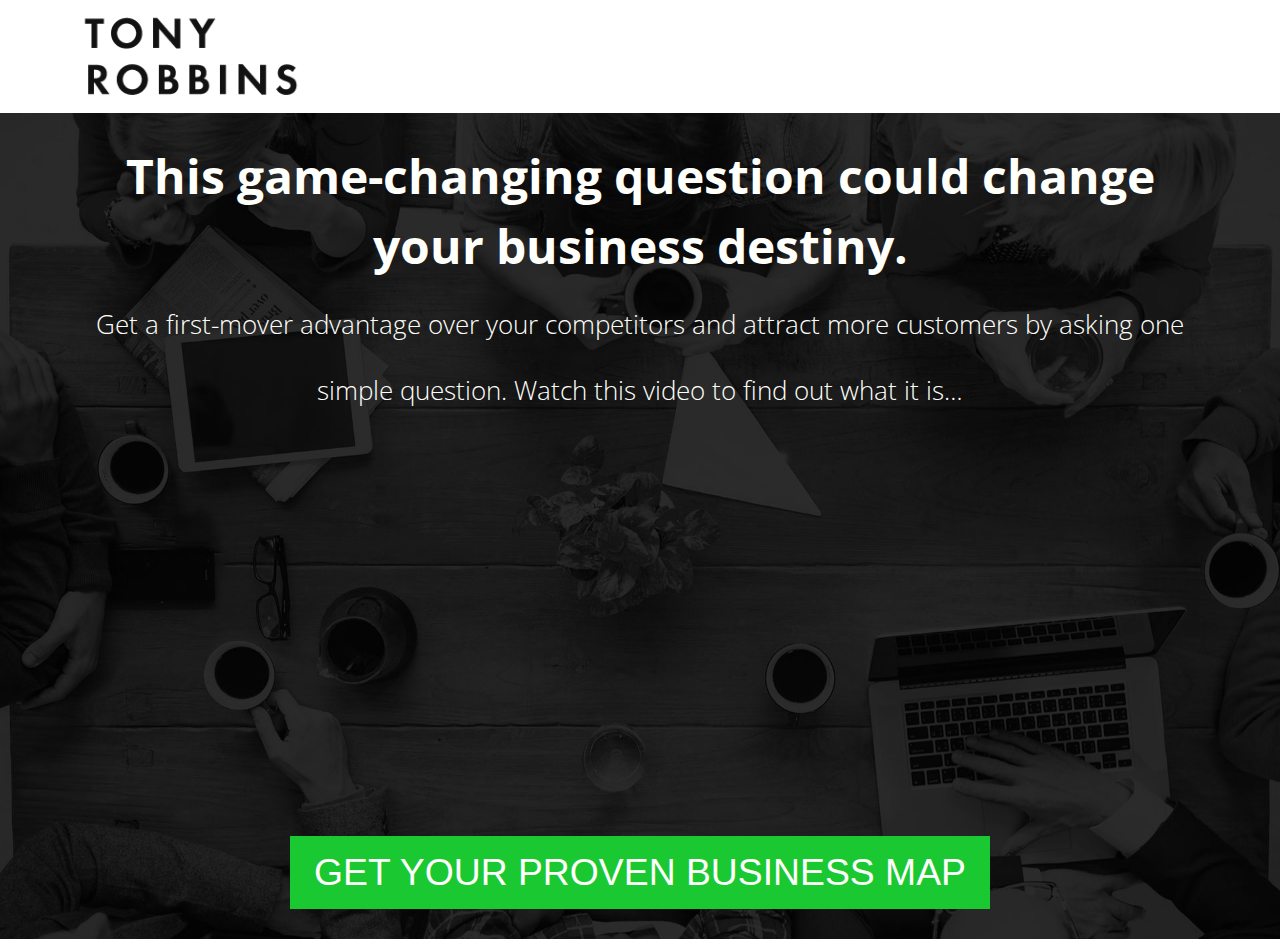
==== video-1/index.html @ 9089d2b7 "Initial commit" ====
<!DOCTYPE html>
<html lang="en">
<head>
    <meta charset="utf-8">
    <link rel="stylesheet" type="text/css" href="styles/leadpage.css">
    <meta name="viewport" content="width=device-width, initial-scale=1">
    <title>Template Starter Kit</title>
    
    <meta content="" name="description">
    <meta content="" name="keywords">
    <meta content="14472b173f72a2:114310441b46dc" name="leadpages-meta-id">
    <meta content="5682617542246400" name="leadpages-form-id">
    <meta content="https://my.leadpages.net" name="leadpages-url">
    <meta name="leadpages-meta-id" content="14472b173f72a2:114310441b46dc" />
    <meta name="leadpages-served-by" content="leadpages" />
    <link href='http://fonts.googleapis.com/css?family=Open+Sans:400,600,700' rel='stylesheet' type='text/css'>
</head>
<body>
     
<div class="container">
    <div class="row">
        <div class="col-md-12">
            <img src="images/logo.png" class="logo role-element leadstyle-image" id="ic-top-logo" style="max-width: 254px;">
        </div>
    </div>
</div>

<div class="hero-wrapper" id="ic-hero">
    <img src="images/bg.jpg" class="background-image role-element leadstyle-background-image" id="ic-hero-background">
    <div class="container">
        <div class="row">
            <div class="col-md-12">
                <h1 id="ic-hero-head" class="role-element leadstyle-text"><span style="font-family:open sans;"><strong><span class="leadstyle-fontsized" style="font-size:48px;">This game-changing question could change your business destiny.</span></strong><br><span class="leadstyle-fontsized" style="font-size:26px;">Get a first-mover advantage over your competitors and attract more customers by asking one simple </span></span><span class="leadstyle-fontsized" style="font-size:26px;"><span style="font-family:open sans;">question.&#160;Watch this video to find out what it is&#8230; </span></span><br>&#160;</h1>
                <div class="video role-element leadstyle-video" id="ic-hero-video" data-lp-responsive="height" data-lp-ratio-height="0.5625" data-lp-ratio-width="1.7777777777777777" style="max-width: 600px; width: 100%;"><iframe width="560" height="315" src="https://www.youtube.com/embed/GpHOoyLZXFs" frameborder="0" allowfullscreen></iframe></div>
                <a href="javascript:void(0)" class="ic-cta role-element leadstyle-link" data-toggle="modal" data-target="#myModal">GET YOUR PROVEN BUSINESS MAP</a>
                </div>
        </div>
    </div>
</div>

        <!-- Form -->
            <div class="modal fade" id="myModal" tabindex="-1" role="dialog" aria-labelledby="myModalLabel" aria-hidden="true">
              <div class="modal-dialog  modal-lg">
                <div class="modal-content">
                  <div class="modal-header">
                    <button type="button" class="close" data-dismiss="modal" aria-label="Close"><span aria-hidden="true">&times;</span></button>
                    <img id="leadpages-form-header-image" class="hidden-xs hidden-sm" src="images/leadbox_status_bar_gray3.gif">
                    <h4 class="modal-title" id="myModalLabel">Almost there! Please complete this form and click the button below to gain instant access.</h4>
                  </div>
                  <div class="modal-body">
                    <div class="row">
                        <div class="col-lg-4 col-md-4 col-sm-4 col-xs-12"><img class="hidden-xs" src="images/leadbox-image-placeholder3.png" alt=""></div>
                        <div class="col-lg-8 col-md-8 col-sm-8 col-xs-12"><h4 class="formTitle">Enter your email address below to reserve _______... it's 100% FREE!</h4>
                        <form action="#">
                            <input type="text" name="email" placeholder="Email">
                            <input type="text" name="firstName" placeholder="First name">
                            <input type="text" name="lastName" placeholder="Last name">
                            <input type="text" name="phone" placeholder="Phone">
                            <button id="leadpages-submit-button" type="submit">
                            Free Instant Access »
                            </button>
                        </form>
                        <div style="text-align: center"><i class="icon-lock"></i><i>We hate SPAM and promise to keep your email address safe. </i></div>
                    </div>
                    </div>
                  </div>
                </div>
              </div>
            </div>
        <!-- Form -->
    <link rel="stylesheet" href="style/style.css">
    <link rel="stylesheet" href="styles/default-style.css">
    <link rel="stylesheet" href="styles/bootstrap.min.css">
    <link rel="stylesheet" href="styles/localStyles.css">
    <script src="js/jquery-1.9.1.min.js"></script>
    <script src="js/bootstrap.min.js"></script>
</body>
</html>
---- video-1/styles/leadpage.css ----
/*
	There are going to be 5 sets of rules in this document, for five modes...
		1.) Development
		2.) Preview
		3.) Editing
		4.) Publish
		5.) Publish (with nojs)
*/

.leadbox {
	background: rgba(0,0,0,0.5);
	border: 0;
	top: 0px;
	left: 0px;
	z-index: 99999;
	display: block;
	position: absolute;
	overflow: auto;
	-webkit-overflow-scrolling: touch;
}


.editable-selectable {
  -webkit-transition: none;
  -o-transition: none;
  transition: none;
}

.leadstyle-fontsized {
	line-height: normal;
}

/* ContextMenu */
.ui-context-menu {}
.ui-context-menu-option {}
.ui-context-menu-option:hover {
	background: #333;
}

/* leadstyle classes wrappers are applied to an element when object-swapping occurs */

.leadstyle-editable-wrapper {
  text-align: center; /* Generally speaking, we want swapped content to center. Exceptions have controls in the builder. */
}

/* leadstyle classes are applied based upon an object's editable type */

.leadstyle-text {
  outline-color: transparent !important;
  outline-style: none !important;
}

.leadstyle-editing .leadstyle-text:focus,
.leadstyle-editing .leadstyle-text *:focus {
  text-shadow: none !important;
  outline: none !important;
  outline-color: transparent !important;
  outline-style: none !important;
}

/* Selector logic is stupid. Can't resuse selectors.*/

.leadstyle-editing .leadstyle-text::selection {
  color: #FFFFFF;
  background-color: #1FA2ED;
  text-shadow: none;
}

.leadstyle-editing .leadstyle-text *::selection {
  color: #FFFFFF;
  background-color: #1FA2ED;
  text-shadow: none;
}

.leadstyle-editing .leadstyle-text::-moz-selection {
  color: #FFFFFF;
  background-color: #1FA2ED;
  text-shadow: none;
}

.leadstyle-editing .leadstyle-text *::-moz-selection {
  color: #FFFFFF;
  background-color: #1FA2ED;
  text-shadow: none;
}

.leadstyle-image {
	max-width: 100%;
}

.leadstyle-video {}
.leadstyle-video .ui-button {
	width: 30% !important;
	height: auto !important;
}

.leadstyle-container {}
.leadstyle-container-fadein {
	display: none;
}

.leadstyle-link {
  min-width: 10px;
  display: inline-block;
  cursor: pointer;
}

.leadstyle-button-link {
  min-width: 10px;
  min-height: 10px;
  display: inline-block;
  padding: 5% 10%;
  margin: 5px auto;
  border: 0;
  text-align: center !important;
  text-decoration: none !important;
  text-indent: 0px !important;
  text-shadow: none !important;
  cursor: pointer;
  /* default color usually overridden with inline styles in the builder */
  background: #1FA2ED; /*lp-blue*/
  color: #FFFFFF; /*lp-white*/
}
.leadstyle-button-link:hover {
  opacity: 0.85;
  text-decoration: none;
}

/* image-link's have a bad habit of looking funny on highlight */
.leadstyle-image-link {
  display: inline-block;
}
.leadstyle-image-link img {
}

.leadstyle-optin-link {}
.leadstyle-javascript-link {}

.leadstyle-google-button,
.leadstyle-twitter-button,
.leadstyle-facebook-button {
	display: inline-block;
	width: 55px;
	height: 66px;
}
.leadstyle-facebook-button span {
	vertical-align: baseline !important;
}

.leadstyle-facebook-comments {
  height: auto !important;
  overflow: auto !important;
}
.leadstyle-facebook-comments,
.leadstyle-facebook-comments div,
.leadstyle-facebook-comments span,
.leadstyle-facebook-comments iframe {
	max-width: 100% !important;
}
.leadstyle-facebook-comments div,
.leadstyle-facebook-comments span,
.leadstyle-facebook-comments iframe {
	width: 100% !important;
}

.leadstyle-countdown {
	display: inline-block; 
	position: relative; 
}

.leadstyle-embed {
  display: block;
}
.leadstyle-embed .code-image {
  background: #272822;
  background-image: url(/static/builder/public/img/default-embed.png);
  background-position: center center;
  background-repeat: no-repeat;
  display: block;
  padding: 0;
  margin: 0;
  min-height: 25px;
  min-width: 75px;
  width: 100%;
  height: 100%;
  max-height: 100%;
  max-width: 100%;
  overflow: hidden;
  border-radius: 2px;
}

.leadstyle-layout {
  -webkit-box-sizing: border-box;
  -moz-box-sizing: border-box;
  box-sizing: border-box;
  margin: 0px auto;
  padding: 0px;
  border: 0px none;
  display: block;
  position: relative;
  clear: both;
}
.leadstyle-layout .row {
  -webkit-box-sizing: border-box;
  -moz-box-sizing: border-box;
  box-sizing: border-box;
  margin: 6px 0px 0px 0px;
  padding: 0px 0px 0px 0px;
  border: 0px none;
  display: block;
  position:relative;
  clear:both;
}
.leadstyle-layout .row .col {
  -webkit-box-sizing: border-box;
  -moz-box-sizing: border-box;
  box-sizing: border-box;
  padding: 0px 3px 0px 3px;
  margin: 0px 0px 0px 0px;
  border: 0px none;
  display:block;
  position:relative;
  float:left;
  overflow:visible;
  text-align: center;
}

.leadstyle-layout .row:first-child {
  margin: 0px;
}

.leadstyle-layout .row:after {
   content:" ";
   visibility:hidden;
   display:block;
   height:0;
   font-size:0;
   line-height:0;
   clear:both;
}

.leadstyle-layout .row .col-1,
.leadstyle-layout .row .col-1:last-child,
.leadstyle-layout .row .col-1:first-child {
  padding: 0px 0px 0px 0px;
  margin: 0px 0px 0px 0px;
}
.leadstyle-layout .row .col-1:first-child {
  margin: 0px 0px 0px 0px;
}

.leadstyle-layout .row .col-2,
.leadstyle-layout .row .col-2:last-child,
.leadstyle-layout .row .col-2:first-child {
  padding: 0px 0px 0px 3px;
  margin: 0px 0px 0px 3px;
}
.leadstyle-layout .row .col-2:first-child {
  margin: 0px 0px 0px -3px;
}

.leadstyle-layout .row .col-3,
.leadstyle-layout .row .col-3:last-child,
.leadstyle-layout .row .col-3:first-child {
  padding: 0px 0px 0px 4px;
  margin: 0px 0px 0px 2px;
}
.leadstyle-layout .row .col-3:first-child {
  margin: 0px 0px 0px -4px;
}

.leadstyle-layout .row .col-4,
.leadstyle-layout .row .col-4:last-child,
.leadstyle-layout .row .col-4:first-child {
  padding: 0px 0px 0px 6px;
  margin: 0px 0px 0px 2px;
}
.leadstyle-layout .row .col-4:first-child {
  margin: 0px 0px 0px -6px;
}

.leadstyle-layout .row .col-5,
.leadstyle-layout .row .col-5:last-child,
.leadstyle-layout .row .col-5:first-child {
  padding: 0px 0px 0px 8px;
  margin: 0px 0px 0px 2px;
}
.leadstyle-layout .row .col-5:first-child {
  margin: 0px 0px 0px -8px;
}

.leadstyle-layout .row .col-6,
.leadstyle-layout .row .col-6:last-child,
.leadstyle-layout .row .col-6:first-child {
  padding: 0px 0px 0px 5px;
  margin: 0px 0px 0px 1px;
}
.leadstyle-layout .row .col-6:first-child {
  margin: 0px 0px 0px -5px;
}

.leadstyle-layout .row .col-7,
.leadstyle-layout .row .col-7:last-child,
.leadstyle-layout .row .col-7:first-child {
  padding: 0px 0px 0px 6px;
  margin: 0px 0px 0px 1px;
}
.leadstyle-layout .row .col-7:first-child {
  margin: 0px 0px 0px -6px;
}

.leadstyle-layout .row .col-8,
.leadstyle-layout .row .col-8:last-child,
.leadstyle-layout .row .col-8:first-child {
  padding: 0px 0px 0px 7px;
  margin: 0px 0px 0px 1px;
}
.leadstyle-layout .row .col-8:first-child {
  margin: 0px 0px 0px -7px;
}

.leadstyle-layout .row .col-9,
.leadstyle-layout .row .col-9:last-child,
.leadstyle-layout .row .col-9:first-child {
  padding: 0px 0px 0px 4px;
  margin: 0px 0px 0px 0.5px;
}
.leadstyle-layout .row .col-9:first-child {
  margin: 0px 0px 0px -4px;
}

.leadstyle-layout .row .col-10,
.leadstyle-layout .row .col-10:last-child,
.leadstyle-layout .row .col-10:first-child {
  padding: 0px 0px 0px 4.5px;
  margin: 0px 0px 0px 0.5px;
}
.leadstyle-layout .row .col-10:first-child {
  margin: 0px 0px 0px -9px;
}

.leadstyle-layout .row .col-11,
.leadstyle-layout .row .col-11:last-child,
.leadstyle-layout .row .col-11:first-child {
  padding: 0px 0px 0px 5px;
  margin: 0px 0px 0px 0.5px;
}
.leadstyle-layout .row .col-11:first-child {
  margin: 0px 0px 0px -5px;
}

.leadstyle-layout .row .col-12,
.leadstyle-layout .row .col-12:last-child,
.leadstyle-layout .row .col-12:first-child {
  padding: 0px 0px 0px 6px;
  margin: 0px 0px 0px 0.5px;
}
.leadstyle-layout .row .col-12:first-child {
  margin: 0px 0px 0px -6px;
}

.leadstyle-layout .col-0  { width: 000.0000000000%; }
.leadstyle-layout .col-1  { width: 100.0000000000%; }
.leadstyle-layout .col-2  { width: 050.0000000000%; }
.leadstyle-layout .col-3  { width: 033.3333333333%; }
.leadstyle-layout .col-4  { width: 025.0000000000%; }
.leadstyle-layout .col-5  { width: 020.0000000000%; }
.leadstyle-layout .col-6  { width: 016.6666666666%; }
.leadstyle-layout .col-7  { width: 014.2857142857%; }
.leadstyle-layout .col-8  { width: 012.5000000000%; }
.leadstyle-layout .col-9  { width: 011.1111111111%; }
.leadstyle-layout .col-10 { width: 010.0000000000%; }
.leadstyle-layout .col-11 { width: 009.0909090909%; }
.leadstyle-layout .col-12 { width: 008.3333333333%; }

/*.leadstyle-layout .leadstyle-layout .col-0  { width: 000.0000000000%; }
.leadstyle-layout .leadstyle-layout .col-1  { width: 100.0000000000%; }
.leadstyle-layout .leadstyle-layout .col-2  { width: 050.0000000000%; }
.leadstyle-layout .leadstyle-layout .col-3  { width: 033.3333333333%; }
.leadstyle-layout .leadstyle-layout .col-4  { width: 025.0000000000%; }
.leadstyle-layout .leadstyle-layout .col-5  { width: 020.0000000000%; }
.leadstyle-layout .leadstyle-layout .col-6  { width: 016.6666666666%; }
.leadstyle-layout .leadstyle-layout .col-7  { width: 014.2857142857%; }
.leadstyle-layout .leadstyle-layout .col-8  { width: 012.5000000000%; }
.leadstyle-layout .leadstyle-layout .col-9  { width: 011.1111111111%; }
.leadstyle-layout .leadstyle-layout .col-10 { width: 010.0000000000%; }
.leadstyle-layout .leadstyle-layout .col-11 { width: 009.0909090909%; }
.leadstyle-layout .leadstyle-layout .col-12 { width: 008.3333333333%; }*/

/*@media all and (min-width: 391px) and (max-width: 780px) {
  .leadstyle-layout .col-0  { width:000.0000000000%; }
  .leadstyle-layout .col-1  { width:100.0000000000%; }
  .leadstyle-layout .col-2  { width:050.0000000000%; }
  .leadstyle-layout .col-3  { width:033.3333333333%; }
  .leadstyle-layout .col-4  { width:050.0000000000%; }
  .leadstyle-layout .col-5  { width:020.0000000000%; }
  .leadstyle-layout .col-6  { width:033.3333333333%; }
  .leadstyle-layout .col-7  { width:014.2857142857%; }
  .leadstyle-layout .col-8  { width:025.0000000000%; }
  .leadstyle-layout .col-9  { width:033.3333333333%; }
  .leadstyle-layout .col-10 { width:020.0000000000%; }
  .leadstyle-layout .col-11 { width:009.0909090909%; }
  .leadstyle-layout .col-12 { width:016.6666666666%; }
}*/
@media all and (min-width: 1px) and (max-width: 400px) {
  .leadstyle-layout .col-0  { width:000.0000000000%; }
  .leadstyle-layout .col-1  { width:100.0000000000%; }
  .leadstyle-layout .col-2  { width:100.0000000000%; }
  .leadstyle-layout .col-3  { width:100.0000000000%; }
  .leadstyle-layout .col-4  { width:100.0000000000%; }
  .leadstyle-layout .col-5  { width:100.0000000000%; }
  .leadstyle-layout .col-6  { width:100.0000000000%; }
  .leadstyle-layout .col-7  { width:100.0000000000%; }
  .leadstyle-layout .col-8  { width:100.0000000000%; }
  .leadstyle-layout .col-9  { width:100.0000000000%; }
  .leadstyle-layout .col-10 { width:100.0000000000%; }
  .leadstyle-layout .col-11 { width:100.0000000000%; }
  .leadstyle-layout .col-12 { width:100.0000000000%; }
}

/* stuff that seems to be required to make legacy templates work */

.leadstyle-countdown {
	position: relative; 
	margin: 0;
	display: inline-block; 
}
.leadstyle-countdown ul.countdown {
	padding: 0;
	margin: 0;
	overflow: auto;
	position: relative; 
}
.leadstyle-countdown ul.countdown li {
	float: left;
	display: inline-block;
	text-align: center;
	margin-right: 5px;
	overflow: hidden;
}
.leadstyle-countdown ul.countdown li .time-wrap {
	/*background: url('../img/countdown-background.png') no-repeat left top #00A3F0;*/
	width: 59px;
	height: 62px;
	border-radius: 3px;
}
.leadstyle-countdown ul.countdown li span {
	/*font-family: 'Raleway';*/
	font-weight: 900;
	font-size: 24px;
	color: #FAFAFA;
	line-height: 60px;
	position: relative;
	text-align: center;
	padding-right: 1px;
}
.leadstyle-countdown ul.countdown li p.timeRefDays,
.leadstyle-countdown ul.countdown li p.timeRefHours,
.leadstyle-countdown ul.countdown li p.timeRefMinutes,
.leadstyle-countdown ul.countdown li p.timeRefSeconds {
	display: inline-block;
	float: left;
	/*font-family: 'Raleway';*/
	font-weight: 600;
	color: #303333;
	/*text-transform: uppercase;*/
	font-size: 14px;
	*font-size:8px;
	/* font-size:10px\9;*/
	text-align: center;
	margin: 2px auto ;
	letter-spacing: 1px;
	*letter-spacing: 0px;
	letter-spacing: 0px\9;
	letter-spacing: 0px;
	width: 54px;
	line-height: 17px;
	text-align:center;
}

/*stuff here for swappables*/

.leadstyle-swappable.leadstyle-image-link img,
.leadstyle-swappable.leadstyle-image {
  max-width: 100%;
  margin: auto;
}

.leadstyle-swappable.leadstyle-countdown {
	display: block;
	margin: 0px auto;
	text-align: center;
}
.leadstyle-swappable.leadstyle-countdown ul.countdown li {
	float: none;
  display: inline-block;
  text-align: center;
  margin: 0px 2px;
  overflow: hidden;
}
.leadstyle-swappable.leadstyle-countdown ul.countdown li .time-wrap {
	width: 59px;
	height: 62px;
	background: #000;
	color: #FFF;
	border: 1px solid rgba(255,255,255,0.5);
	border-radius: 3px;
}
.leadstyle-swappable.leadstyle-countdown ul.countdown li p {
  text-align: center;
  width: 100%;
  display: block;
  margin: 3px 0px;
  padding: 0px;
  white-space: nowrap;
	text-shadow:
		1px 0px 0px rgba(255,255,255,0.5),
		-1px 0px 0px rgba(255,255,255,0.5),
		0px 1px 0px rgba(255,255,255,0.5),
		0px -1px 0px rgba(255,255,255,0.5);
}
---- video-1/styles/default-style.css ----
body{font-family:'Helvetica Neue',Helvetica,Arial,sans-serif;background-color:#FFFFFA}.hero-wrapper{color:#FFF;text-align:center;padding:5px 0 10px 0;position:relative;overflow:hidden;background-color:#4586CA}.hero-wrapper .background-image{position:absolute;top:0;left:0;width:100%}.hero-wrapper .container{z-index:100}.hero-wrapper h1{font-size:48pt;font-style:normal;font-variant:normal;font-weight:200;line-height:48.5pt;-webkit-font-smoothing:antialiased;color:#FFFFFB}.hero-wrapper h2{font-size:18px;font-style:normal;font-variant:normal;font-weight:800;line-height:18.5px;-webkit-font-smoothing:antialiased;color:#FFFFFC}.hero-wrapper .video{margin:20px auto}.hero-wrapper a.ic-cta{font-size:28pt;color:#FFFFFD;font-weight:100}.hero-wrapper a.ic-cta{max-width:700px;display:block;padding:10px;background-color:#1ac931;margin:0 auto 20px auto}.hero-wrapper a.ic-cta:hover{color:#FFFFFD;text-decoration:none}.hero-wrapper .smalltext{color:#FFFFFE}.main{margin-top:20px}.benefits{margin-bottom:20px}.benefits h1{text-align:center;font-weight:200;color:#00000A}.benefits ul{display:block;width:50%;float:left;font-size:15px;line-height:20.5px;list-style-type:none;padding:0;margin:0}.benefits li{margin:5px 0 30px 0;color:#00000B;background-image:url('https://lh5.ggpht.com/Gw2UpS9KPjR_cFh5Wndw_bsJE6b_Ub6sxgu50Lg3G0nBr0yZ68qEyX5TT3vVsiFUDHFVEh9TMaaUisgcqEbJaQ=s0');background-repeat:no-repeat;background-position:0px center;padding-left:35px;min-height:25px}.testimonial{margin-top:20px;padding:10px 0;background-color:#F5F5F5}.testimonial .video{margin:0 auto;text-align:center}.testimonial h3{font-family:Georgia,serif;text-align:center}.testimonial .customer-container{text-align:center}.testimonial .customer{display:inline-block;zoom:1;display*:inline;width:50%;padding:10px 0}.testimonial .customer img{padding:15px}.testimonial .customer h3{text-align:left;padding-left:10px;padding-top:10px}.testimonial .customer p{margin:0;text-align:left}.testimonial .customer .stars img{margin:0;padding:0}.page-footer{height:200px;background-color:#575757;text-align:center;padding-top:30px;margin-top:40px;color:#FFFFFF}
---- video-1/styles/localStyles.css ----
#myModalLabel{
    font-family: Helvetica, Arial, sans-serif; 
    font-size: 10pt; 
    letter-spacing: 0em; 
    display: block;
    text-align: center;
}
.close{
    background: #000 !important;
    opacity: 1;
    -webkit-opacity: 1;
    -moz-opacity: 1;
    -o-opacity: 1;
    opacity: 1;
    padding: 0 6px !important;
    position: relative;
    top: -12px;
    right: -26px;
    border: thin solid #FFF !important;
    -webkit-border-radius: 12px !important;
    -moz-border-radius: 12px !important;
    -o-border-radius: 12px !important;
    border-radius: 12px !important;
}
.close:hover{
    -webkit-opacity: 1;
    -moz-opacity: 1;
    -o-opacity: 1;
    opacity: 1;
}
.close span{
    margin: 0;
    padding: 0;
    color: #FFF;
    -webkit-text-shadow: none;
    -moz-text-shadow: none;
    -o-text-shadow: none;
    text-shadow: none;
    font-weight: 100;
    line-height: 0;
    height: 0;
    border: 0;
    font-size: 16px;
    position: relative;
    top: -2px;
}
.modal-header {
    min-height: 16.43px;
    padding: 5px 15px;
}
.modal-dialog img{
    width:100%;
    margin:auto;
    margin-top: 55px;
}
.modal-dialog h4{
    font-family: Helvetica, Arial, sans-serif !important; 
}
input[type="text"] {
    width: 100%;
    border: thin solid #CCC;
    padding: 10px 10px;
    margin: 5px 0;
}
button#leadpages-submit-button {
    font-family: 'Open Sans', Helvetica, Arial, sans-serif;
    font-size: 14pt;
    background-color: rgb(18, 133, 221);
    border-style: solid;
    border-width: 0pt;
    border-top-width: 0pt;
    border-right-width: 0pt;
    border-bottom-width: 0pt;
    border-left-width: 0pt;
    color: #FFF;
    width: 100%;
    padding: 12px;
    margin: 10px auto;
    text-transform: uppercase;
    font-weight: 700;
}
.modal-body {
    padding: 15px 60px;
    padding-bottom: 20px;
}
.formTitle{
    margin: 25px 0;
}
i {
    font-size: 0.9em;
    color: #999;
}
#leadpages-form-header-image{
    margin: 0 auto;
    width: 100%;
    max-width: 850px;
    margin-top: -26px;
    margin-bottom: 10px;
}
.icon-lock {
    background: transparent url('../images/form3-lock-icon.png') no-repeat 0 50%;
    display: inline-block;
    height: 18px;
    line-height: normal;
    margin-top: 0;
    margin-bottom: -4px;
    text-align: center;
    text-decoration: none;
    vertical-align: baseline;
    width: 19px;
}
.hero-wrapper {
    background-color: #FFF;
}
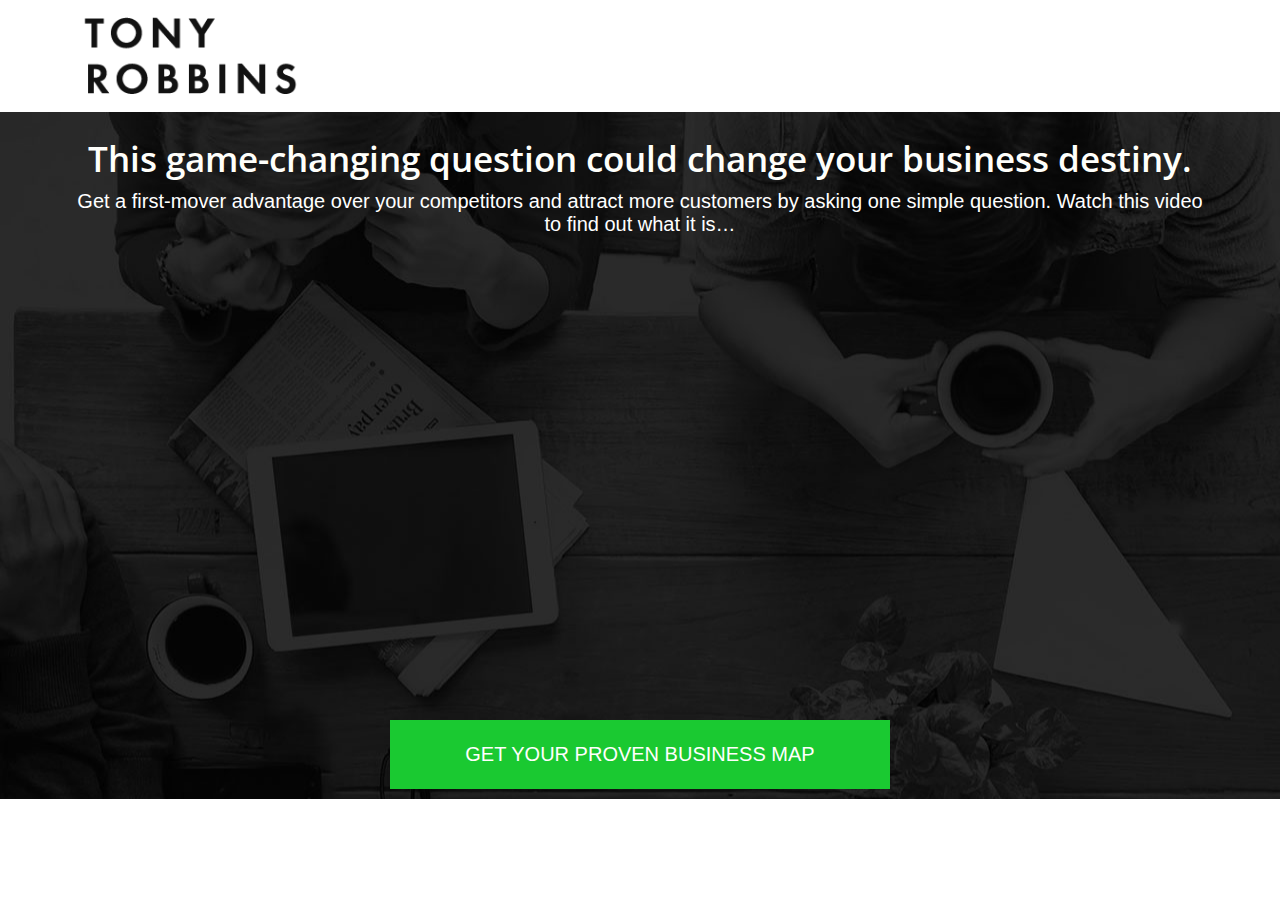
==== commit 7cce7d42: "CSS Fixes and form validation" ====
--- a/video-1/index.html
+++ b/video-1/index.html
@@ -20,20 +20,33 @@
 <div class="container">
     <div class="row">
         <div class="col-md-12">
-            <img src="images/logo.png" class="logo role-element leadstyle-image" id="ic-top-logo" style="max-width: 254px;">
+            <img src="images/logo.png" class="logo role-element leadstyle-image" id="ic-top-logo" style="max-width: 253px;">
         </div>
     </div>
 </div>
 
 <div class="hero-wrapper" id="ic-hero">
-    <img src="images/bg.jpg" class="background-image role-element leadstyle-background-image" id="ic-hero-background">
     <div class="container">
         <div class="row">
             <div class="col-md-12">
-                <h1 id="ic-hero-head" class="role-element leadstyle-text"><span style="font-family:open sans;"><strong><span class="leadstyle-fontsized" style="font-size:48px;">This game-changing question could change your business destiny.</span></strong><br><span class="leadstyle-fontsized" style="font-size:26px;">Get a first-mover advantage over your competitors and attract more customers by asking one simple </span></span><span class="leadstyle-fontsized" style="font-size:26px;"><span style="font-family:open sans;">question.&#160;Watch this video to find out what it is&#8230; </span></span><br>&#160;</h1>
-                <div class="video role-element leadstyle-video" id="ic-hero-video" data-lp-responsive="height" data-lp-ratio-height="0.5625" data-lp-ratio-width="1.7777777777777777" style="max-width: 600px; width: 100%;"><iframe width="560" height="315" src="https://www.youtube.com/embed/GpHOoyLZXFs" frameborder="0" allowfullscreen></iframe></div>
+                <h1 class="leadstyle-fontsized">
+                This game-changing question could change your business destiny.
+                </h1>
+
+                
+                <p class="leadstyle-fontsized">
+                Get a first-mover advantage over your competitors and attract
+                 more customers by asking one simple question.&#160;Watch this 
+                 video to find out what it is&#8230; 
+                 </p>
+                 <div id="video-wrapper">
+                    <div class="video-container">
+                        <iframe width="560" height="315" src="https://www.youtube.com/embed/GpHOoyLZXFs" frameborder="0" allowfullscreen></iframe>
+                    </div>
+                </div>
+                
                 <a href="javascript:void(0)" class="ic-cta role-element leadstyle-link" data-toggle="modal" data-target="#myModal">GET YOUR PROVEN BUSINESS MAP</a>
-                </div>
+            </div>
         </div>
     </div>
 </div>
@@ -42,22 +55,35 @@
             <div class="modal fade" id="myModal" tabindex="-1" role="dialog" aria-labelledby="myModalLabel" aria-hidden="true">
               <div class="modal-dialog  modal-lg">
                 <div class="modal-content">
-                  <div class="modal-header">
+                  <div class="modal-header"  style="border-bottom: none;">
                     <button type="button" class="close" data-dismiss="modal" aria-label="Close"><span aria-hidden="true">&times;</span></button>
-                    <img id="leadpages-form-header-image" class="hidden-xs hidden-sm" src="images/leadbox_status_bar_gray3.gif">
-                    <h4 class="modal-title" id="myModalLabel">Almost there! Please complete this form and click the button below to gain instant access.</h4>
+                    <!-- <img id="leadpages-form-header-image" class="hidden-xs hidden-sm" src="images/leadbox_status_bar_gray3.gif"> -->
+                    <!--<h4 class="modal-title" id="myModalLabel">Almost there! Please complete this form and click the button below to gain instant access.</h4>-->
                   </div>
                   <div class="modal-body">
                     <div class="row">
                         <div class="col-lg-4 col-md-4 col-sm-4 col-xs-12"><img class="hidden-xs" src="images/leadbox-image-placeholder3.png" alt=""></div>
                         <div class="col-lg-8 col-md-8 col-sm-8 col-xs-12"><h4 class="formTitle">Enter your email address below to reserve _______... it's 100% FREE!</h4>
-                        <form action="#">
-                            <input type="text" name="email" placeholder="Email">
-                            <input type="text" name="firstName" placeholder="First name">
-                            <input type="text" name="lastName" placeholder="Last name">
-                            <input type="text" name="phone" placeholder="Phone">
-                            <button id="leadpages-submit-button" type="submit">
-                            Free Instant Access »
+                        <form class='mktoForm' action='http://pages.tonyrobbins.com/index.php/leadCapture/save' method='post' id="mktoForm_1128" name="mktForm_1234">
+                            <input type="text" name="Email" data-type="email" placeholder="Email" autocomplete="off" >
+                            <input type="text" name="FirstName" data-type="string" placeholder="First name" autocomplete="off" >
+                            <input type="text" name="LastName" data-type="string" placeholder="Last name" autocomplete="off" >
+                            <input type="text" name="Phone" data-type="phone" placeholder="Phone (Optional)" autocomplete="off" >
+                            <input type="hidden" name="returnurl" value="http://businessleadership.tonyrobbins.com/gamechanger" />
+                            <input type="hidden" name="_marketo_comments" value="" />
+                            <input type="hidden" name="lpId" value="1242" />
+                            <input type="hidden" name="subId" value="34" />
+                            <input type="hidden" name="lpurl" value="http://pages.tonyrobbins.com/wheel-of-life-2015.html?cr={creative}&amp;kw={keyword}" />
+                            <input type="hidden" name="formid" value="1128" />
+                            <input type="hidden" name="ret" value="" />
+                            <input type="hidden" name="munchkinId" value="299-KII-331" />
+                            <input type="hidden" name="kw" value="" />
+                            <input type="hidden" name="cr" value="" />
+                            <input type="hidden" name="searchstr" value="" />
+                            <input type="hidden" name="_mkt_disp" value="return" />
+                            <input type="hidden" name="_mkt_trk" value="" />
+                            <button id="leadpages-submit-button" onclick="submitForm()" type="button">
+                            Get Free Updates
                             </button>
                         </form>
                         <div style="text-align: center"><i class="icon-lock"></i><i>We hate SPAM and promise to keep your email address safe. </i></div>
@@ -68,11 +94,58 @@
               </div>
             </div>
         <!-- Form -->
-    <link rel="stylesheet" href="style/style.css">
+        <!-- thanks modal -->
+            <div id="thanksModal" class="modal fade" id="myModal" tabindex="-1" role="dialog" aria-labelledby="myModalLabel" aria-hidden="true">
+              <div class="modal-dialog  modal-lg">
+                <div class="modal-content">
+                  <div class="modal-header" style="border-bottom: none;">
+                    <button type="button" class="close" data-dismiss="modal" aria-label="Close"><span aria-hidden="true">&times;</span></button>
+                  </div>
+                  <div class="modal-body">
+                    <div class="row">
+                        <div class="col-lg-12"><h4 class="formTitle" style="font-size:2em; text-align:center">Thank you for sign up!</h4>
+                       <p style="text-align:center">
+                           We will stay in touch!
+                       </p>
+                    </div>
+                    </div>
+                  </div>
+                </div>
+              </div>
+            </div>
+        <!-- thanks modal -->
     <link rel="stylesheet" href="styles/default-style.css">
     <link rel="stylesheet" href="styles/bootstrap.min.css">
     <link rel="stylesheet" href="styles/localStyles.css">
     <script src="js/jquery-1.9.1.min.js"></script>
     <script src="js/bootstrap.min.js"></script>
+    <script src="js/validator.js"></script>
+    <script>
+        $(function(){
+            if(localStorage.getItem('status')=="pending"){
+                 $('#thanksModal').modal('show');
+                localStorage.removeItem("status")
+            }
+        });
+         $('#mktoForm_1128').on('keypress', function (e) {
+            if(e.which == 13) {
+                submitForm();
+            }
+        });
+        function submitForm(){
+        $('input[data-type]').each(function(){
+            App.Validate($(this), $(this).val(), $(this).data('type'));
+        });
+                                   
+      
+        if($('input[data-type]').hasClass("required")){
+            return false;
+        }
+        else{
+             localStorage.setItem("status", "pending");
+            $('#mktoForm_1128').submit();
+        }
+    }
+    </script>
 </body>
 </html>--- a/video-1/styles/localStyles.css
+++ b/video-1/styles/localStyles.css
@@ -110,5 +110,61 @@
     width: 19px;
 }
 .hero-wrapper {
-    background-color: #FFF;
+    background: url("../images/bg.jpg");
+    position:static;
+}
+.hero-wrapper h1{
+    font-size:35px;
+    font-family:open sans;
+    font-weight: 600; 
+    line-height: 43px;
+}
+.hero-wrapper p{
+    font-size: 20px;
+}
+
+.hero-wrapper a.ic-cta {
+    max-width: 500px;
+    font-size: 20px;
+    padding: 20px 10px;
+    margin: auto;
+    display: block;
+}
+.video-container {
+    height: 0; 
+    overflow: hidden;
+    position: relative;
+    padding-bottom: 56.25%;
+    padding-top: 30px; 
+}
+.video-container iframe, .video-container object, .video-container embed {
+    height: 100%;
+    left: 0;
+    position: absolute;
+    top: 0;
+    width: 100%;
+}
+#video-wrapper{
+    max-width: 700px;
+    display: block;
+    margin: 30px auto;
+}
+input.required {
+    background: rgb(253, 231, 231);
+}
+@media screen and (max-width:480px) {
+    .hero-wrapper h1 {
+        font-size: 20px;
+        line-height: 25px;
+    }
+    .hero-wrapper p {
+        font-size: 16px;
+        line-height: 25px;
+    }
+    .hero-wrapper a.ic-cta {
+        font-size: 15px;
+    }
+    .modal-body {
+        padding: 15px 10px;
+    }
 }